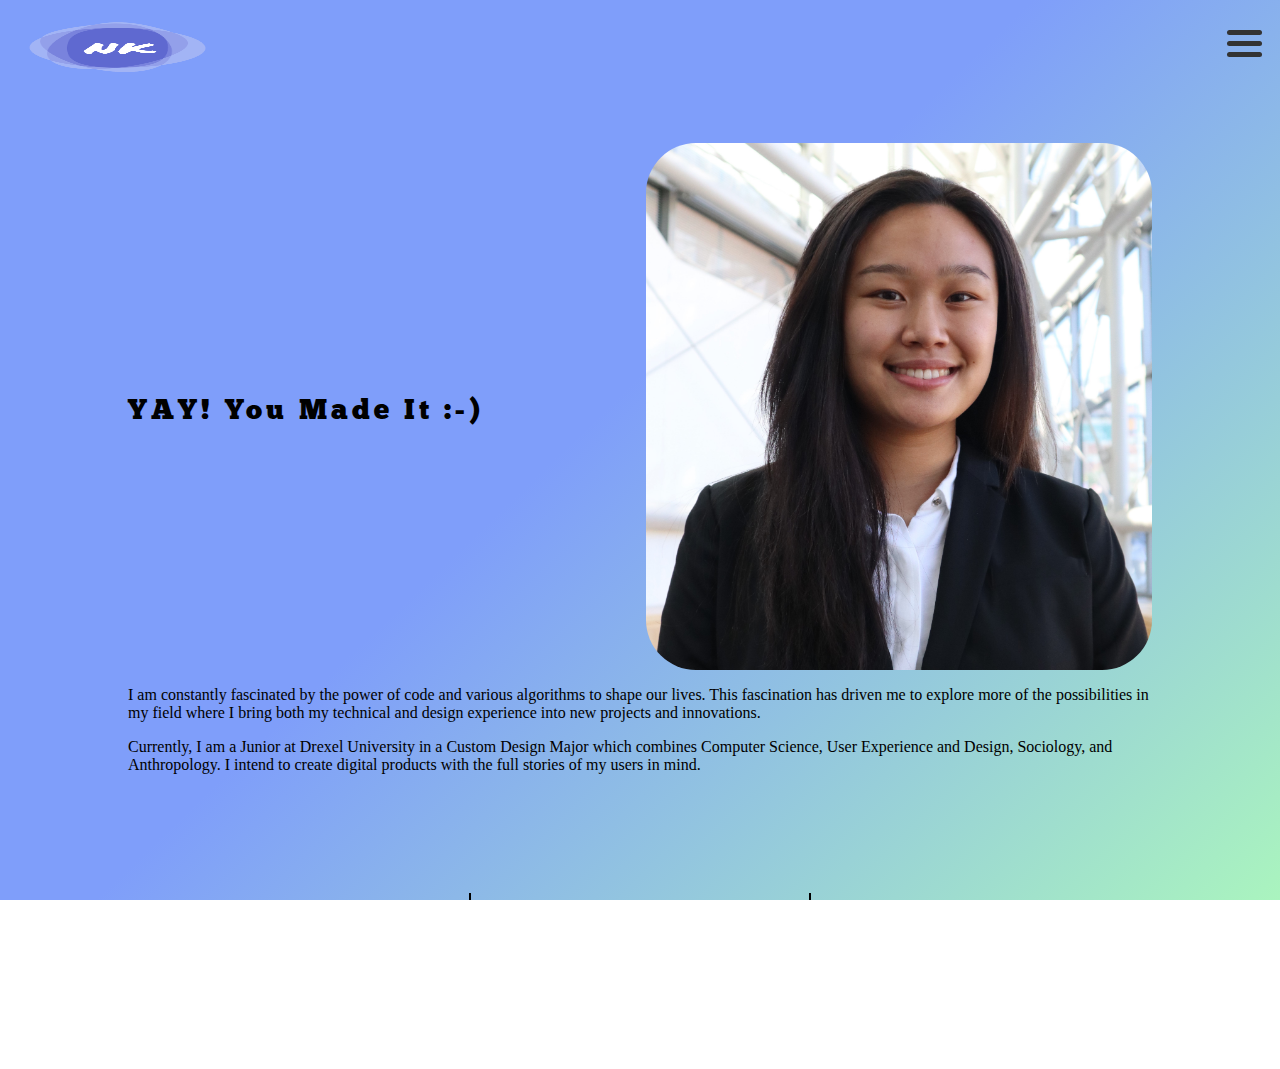
==== about.html @ 32ca04d5 "added grid" ====
<!DOCTYPE html>
<html lang="en">
<head>
    <meta charset="UTF-8">
    <meta http-equiv="X-UA-Compatible" content="IE=edge">
    <meta name="viewport" content="width=device-width, initial-scale=1.0">
    <link rel="stylesheet" href="css/styles.css">
    <link rel="stylesheet" href="css/navmenu.css">
    <script src="javascript/script.js"></script>
    <title>Natasha Karnoto</title>
</head>

<body>
    
    
    <div class="menu-container">
        <nav class="navbar" id="navID">
            
            <!--Button with two functions:
                1. to open navbar
                2. change in animation
            -->
            <button type="button" onclick="myFnc(this)" class="toggle-collapse" id="toggle-button">
                <div class="btn-container" onclick="hamburgerToggle(this)">
                    <div class="bar1"></div>
                    <div class="bar2"></div>
                    <div class="bar3"></div>
                  </div>
            </button>



            <ul class="side-nav">
                <li class="nav-myName">
                    NATASHA KARNOTO
                </li>
                <li class="nav-item">
                    <a href="index.html" class="nav-link">Home</a>
                </li>
                <li class="nav-item">
                    <a href="about.html" class="nav-link">About Me</a>
                </li>
                <li class="nav-item">
                    <a href="projects.html" class="nav-link">Projects</a>
                </li>

            </ul>


        </nav>

    </div>

    <div class="logo">
        <img src="images/logo.png" alt="nk logo">
    </div>
    
    <div class="bio-container">

        

        <div class="bio-opening">
            <h2 class="bio-greeting">YAY! You Made It :-)  </h2>
            <div class="description">

                <ul class="description-element">
                    <li>
                        <p>
                        I am constantly fascinated by the power of code and various algorithms to shape our lives. 
                        This fascination has driven me to explore more of the possibilities in my field where I bring
                        both my technical and design experience into new projects and innovations.
                        </p>
                    </li>
                    <li>
                        <p>
                            Currently, I am a Junior at Drexel University in a Custom Design Major which combines Computer Science,
                            User Experience and Design, Sociology, and Anthropology. I intend to create digital products with the full stories 
                            of my users in mind.
                        </p>
                    </li>
                </ul>
    
                
            </div>
            
            <div class="pic-and-background">
                <div></div>
                <div class="picture-of-me">
                    <img alt="Natasha Karnoto" src="images/professionalHeadshot.JPG" />
                </div>
            </div>
            
        </div>

        <div class="fun-facts">
            <div class="square-grid grid-top">
                <h4 class="square-title"> Current Book</h4> 
                <ul>
                    <li><p class="grid-desc">Why?</p></li>
                </ul>       
            </div>
            <div class="square-grid grid-top grid-middle">
                <h4 class="square-title"> Current Book</h4> 
                <ul>
                    <li><p class="grid-desc">Nasi Rendang</p></li>
                    <li><p class="grid-desc">Lontong Sayur</p></li>
                </ul>          
                
            </div>
            <div class="square-grid grid-top">
                <h4 class="square-title"> Current Book</h4>               
                <p class="grid-desc">A frog wearing a mushroom hat</p>
            </div>
            <div class="square-grid">
                <h4 class="square-title"> Current Book</h4>
                <p class="grid-desc">A frog wearing a mushroom hat</p>
            </div>
            <div class="square-grid grid-middle">
                <h4 class="square-title"> Current Book</h4>
                <p class="grid-desc">A frog wearing a mushroom hat</p>
            </div>
            <div class="square-grid">
                <h4 class="square-title"> Current Book</h4>
                <p class="grid-desc">A frog wearing a mushroom hat</p>
            </div>
        </div>
         

    </div>

    
</body>
</html>
---- css/styles.css ----
*{
  padding: 0;
  margin: 0;
  box-sizing: border-box;
}

@font-face {
  font-family: 'ChunkFive';
  src: url('/fonts/ChunkFive-Regular.otf');
}

html, body{
  /* max-width: 100%; */
  height: 100%;
  overflow-x: hidden;
  /* overflow-y: hidden; */
}

body{
  position: relative; /*prevent navbar from extending mobile screen*/
  background:linear-gradient(136.17deg, #7F9EFA 46.53%, rgba(76, 232, 119, 0.475) 100%);
  background-attachment: fixed; /*constant linear graphic while scrolling*/
}


header{
  width: 100%;
  font-family: 'ChunkFive';
  font-size: 0.5rem;
  height: 7vh;
}

.logo{
  height: 7%;
  width: 15%;
  margin-top: 1rem;
  margin-left: 1rem;
}
.logo img{
  height: 100%;
  width: 100%;
}

.clickable{
  display: flex;
}

/*Home Page Formatting*/
.middleSection{
  min-height: 70vh;
  display: flex;
  align-items: center;
  justify-content: center;
  margin-top: 2.5%;
}

.backRect{
  width: 45%;;
  height: 40vh;
  border-radius: 17px;
  background-color: #6388f7;
  margin-bottom: -5%;
}

.frontRect{
  width: 45%;;
  height: 40vh;
  border-radius: 17px;
  background-color: rgba(76, 232, 120, 0.521);
  display: flex;
  align-items: center;
  justify-content: center;
  padding: 1.75em;
  margin-left: -47%;
}

/*About Me Grid*/

.bio-container{
  margin-top: 5%;
  margin-left: auto;
  margin-right: auto;
  max-width: 80%;

}

.picture-of-me img{
  width: 100%;
  height: 100%;
  border-radius: 50px;
}

.bio-opening{ /*grid placement*/
  display: grid;
  grid-template-columns: 1fr 1fr;
  grid-template-rows: auto;
  grid-template-areas: 
    'header pic'
    'para para';
  row-gap: 1.5ch;
  align-items: center;
  grid-column-gap: 12px;
}

.picture-of-me{
  grid-area: pic;
}

.description{
  grid-area: para;
}

.description-element li{
  list-style-type: none;
  margin-bottom: 1rem;
}

.bio-greeting{
  grid-area: header;
  font-size: 1.75em;
  font-family: 'ChunkFive';
  font-weight: 100;
  letter-spacing: 0.25rem;
}

/*Fun facts grid*/

.fun-facts{
  margin-top: 10%;
  display: grid;
  grid-template-columns: repeat(3, 1fr);
  grid-template-rows: repeat(2, 1fr);
}

.square-grid{
  padding: 1rem;
}

.grid-top{
  border-bottom: 2px solid black;
}

.grid-middle{
  border-right: 2px solid black;
  border-left: 2px solid black;
}







/* 

EVERYTHING BELOW IS RESERVED FOR THE DESKTOP VERSION WHEN MEDIA QUERY IS APPLIED AFTER THIS QUARTER

nav{
  display: flex;
  align-items: center;
  justify-content: space-between;
  padding-top: 3%;
  padding-left: 5%;
  padding-right: 5%;

  or 
nav{
  position: fixed;
  top: 0;
  right: 0;
  width: 40%;
  height: 100vh;
  background: #8bcaa9;
}

nav ul{
  position: absolute;
  top: 50%;
  transform: translateY(-50%);
  width: 100%;
  text-align: center;
  list-style: none;
}

nav ul li{
  margin-top: 2rem;
}



.nav-link li a{
  color: rgb(0, 0, 0);
  text-decoration: none;
  letter-spacing: 0.12em;
} */


/*styling individual nav links*/
/* .nav-link li{
  list-style: none;
  display: inline-block;
  padding-inline: 1em;
}

.nav-link li a{
  color: rgb(0, 0, 0);
  text-decoration: none;
  letter-spacing: 0.12em;
}

.nav-link li a:hover{ 
  color: rgb(206, 51, 147);
  transition: .2s;
} */
---- css/navmenu.css ----
/*Stylesheet specifically for nav-menu to make organizaiton easier*/

.navbar{
    position: absolute;
    right: -60%;
    width: 60%;
    height: 100%;
    background-color: rgb(111, 111, 202);
    text-align: center;
    transition: 0.800s ease;
}

.navbar > .side-nav{
    list-style-type: none;
    padding: 0;
    margin-top: 0;
}

.nav-item{
    display: flex;
}

.nav-item > .nav-link{
    text-decoration: none;
    color: rgb(255, 255, 255);
    font-size: 1.5em;
    padding: 1em;
    padding-top: 5em;
    flex: 1;
}

.nav-item > .nav-link:hover{
    background-color: rgb(161, 234, 196);
    color: black;
}

.side-nav{
    margin-top: 50%;
}

/*For specific button*/
.toggle-collapse{
    float:left;
    margin-left: -4em;
    margin-top: 1.5em;
    content: "";
    outline: inherit;
    border: 0px;
    background: transparent;
    height: 50px;
}

/*animation and style for hamburger
    source: https://www.w3schools.com/howto/howto_css_menu_icon.asp
*/
.btn-container {
    display: inline-block;
    cursor: pointer;
  }
  
  .bar1, .bar2, .bar3 {
    width: 35px;
    height: 5px;
    background-color: #333;
    margin: 6px 0;
    transition: 0.4s;
    border-radius: 17px;
  }
  
/*change orientation of bars to cross*/
  .change .bar1 {
    transform: translate(0, 11px) rotate(-45deg);
  }
  
  .change .bar2 {opacity: 0;}
  
  .change .bar3 {
    transform: translate(0, -11px) rotate(45deg);
  }
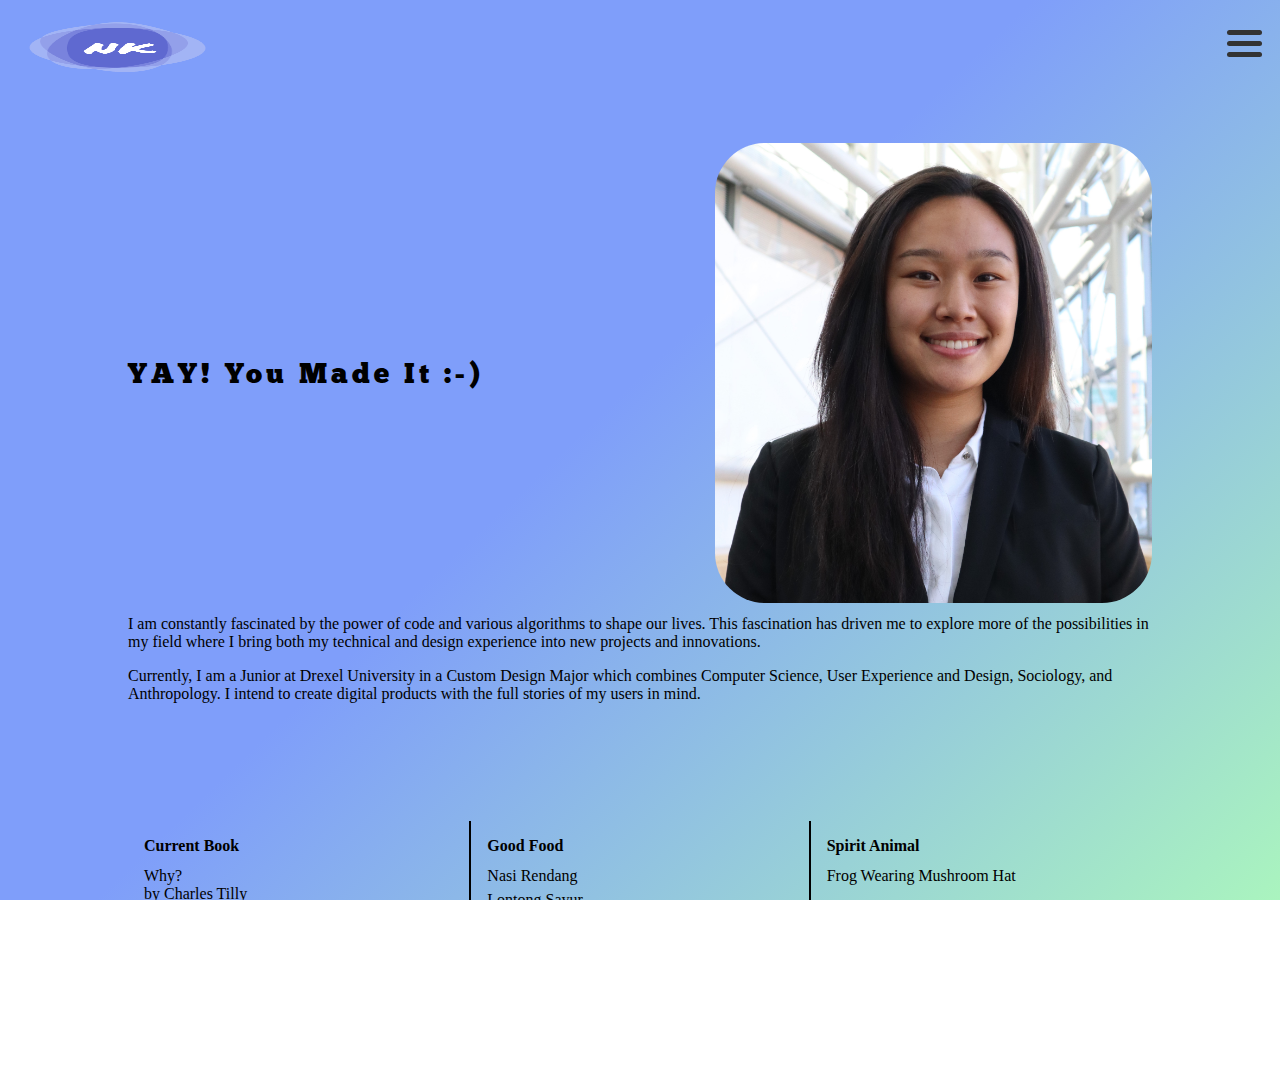
==== commit 45a1298f: "Polishing Grid Structure" ====
--- a/about.html
+++ b/about.html
@@ -84,7 +84,7 @@
             </div>
             
             <div class="pic-and-background">
-                <div></div>
+                <div class="behind-pic"></div>
                 <div class="picture-of-me">
                     <img alt="Natasha Karnoto" src="images/professionalHeadshot.JPG" />
                 </div>
@@ -96,11 +96,11 @@
             <div class="square-grid grid-top">
                 <h4 class="square-title"> Current Book</h4> 
                 <ul>
-                    <li><p class="grid-desc">Why?</p></li>
+                    <li><p class="grid-desc">Why? <br> by Charles Tilly</p></li>
                 </ul>       
             </div>
             <div class="square-grid grid-top grid-middle">
-                <h4 class="square-title"> Current Book</h4> 
+                <h4 class="square-title"> Good Food</h4> 
                 <ul>
                     <li><p class="grid-desc">Nasi Rendang</p></li>
                     <li><p class="grid-desc">Lontong Sayur</p></li>
@@ -108,20 +108,31 @@
                 
             </div>
             <div class="square-grid grid-top">
-                <h4 class="square-title"> Current Book</h4>               
-                <p class="grid-desc">A frog wearing a mushroom hat</p>
+                <h4 class="square-title"> Spirit Animal</h4>   
+                <ul>
+                    <li><p class="grid-desc">Frog Wearing Mushroom Hat</p></li>
+                </ul>            
             </div>
             <div class="square-grid">
-                <h4 class="square-title"> Current Book</h4>
-                <p class="grid-desc">A frog wearing a mushroom hat</p>
+                <h4 class="square-title"> Superior Colors</h4>
+                <ul>
+                    <li><p class="grid-desc">#7F9EFA</p></li>
+                    <li><p class="grid-desc">#D1FFC6</p></li>
+                </ul> 
             </div>
             <div class="square-grid grid-middle">
-                <h4 class="square-title"> Current Book</h4>
-                <p class="grid-desc">A frog wearing a mushroom hat</p>
+                <h4 class="square-title"> Hobbies</h4>
+                <ul>
+                    <li><p class="grid-desc">Painting</p></li>
+                    <li><p class="grid-desc">Hiking</p></li>
+                    <li><p class="grid-desc">Crocheting</p></li>
+                </ul> 
             </div>
             <div class="square-grid">
-                <h4 class="square-title"> Current Book</h4>
-                <p class="grid-desc">A frog wearing a mushroom hat</p>
+                <h4 class="square-title"> Anthem</h4>
+                <ul>
+                    <li><p class="grid-desc">"Year 3000" <br>by Jonas Brothers</p></li>
+                </ul> 
             </div>
         </div>
          
--- a/css/styles.css
+++ b/css/styles.css
@@ -102,8 +102,17 @@
   grid-column-gap: 12px;
 }
 
-.picture-of-me{
+
+
+.pic-and-background{
   grid-area: pic;
+  display: flex;
+}
+
+.behind-pic{
+  width: 100%;
+  height: 100%;
+  background-color: blue;
 }
 
 .description{
@@ -136,6 +145,15 @@
   padding: 1rem;
 }
 
+.square-grid ul{
+  list-style-type: none;
+  padding-top: .75rem;
+}
+
+.square-grid li{
+  padding-bottom: .40rem;
+}
+
 .grid-top{
   border-bottom: 2px solid black;
 }
@@ -144,6 +162,8 @@
   border-right: 2px solid black;
   border-left: 2px solid black;
 }
+
+
 
 
 
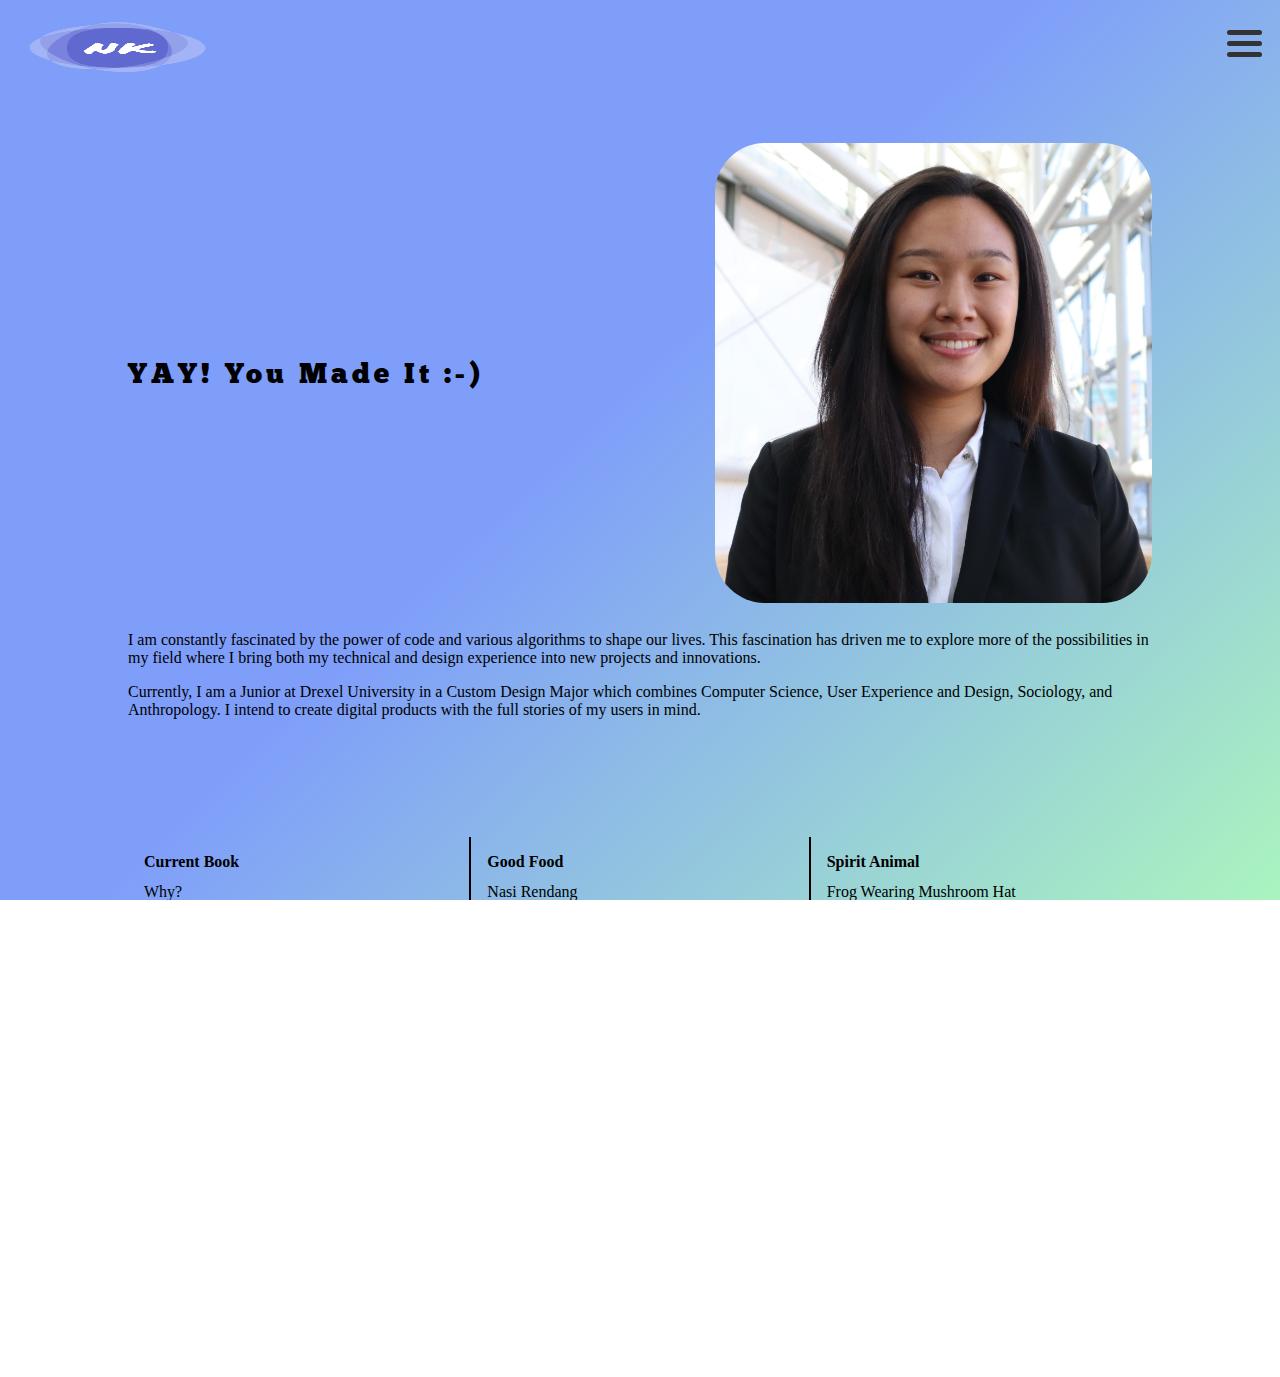
==== commit 070474a7: "more formatting of about page" ====
--- a/about.html
+++ b/about.html
@@ -135,10 +135,13 @@
                 </ul> 
             </div>
         </div>
-         
-
     </div>
-
     
 </body>
+<footer>
+    <div class="footer-box">
+        <h3 class="footer-name">Let's Stay in Touch!</h3>
+    </div>
+    
+</footer>
 </html> --- a/css/styles.css
+++ b/css/styles.css
@@ -28,6 +28,25 @@
   font-family: 'ChunkFive';
   font-size: 0.5rem;
   height: 7vh;
+}
+
+.footer-box{
+  background-color: #7F9EFA;
+  width:80%;
+  margin-left: auto;
+  margin-right: auto;
+  height: 40%;
+  border-radius: 17px;
+
+}
+
+footer{
+  padding-top: 5em;
+  height: 30%;
+}
+
+footer h3{
+  text-align: center;
 }
 
 .logo{
@@ -116,6 +135,7 @@
 }
 
 .description{
+  margin-top: 1rem;
   grid-area: para;
 }
 
--- a/css/navmenu.css
+++ b/css/navmenu.css
@@ -16,11 +16,9 @@
     margin-top: 0;
 }
 
-.nav-item{
-    display: flex;
-}
 
 .nav-item > .nav-link{
+    display: block;
     text-decoration: none;
     color: rgb(255, 255, 255);
     font-size: 1.5em;
@@ -36,7 +34,14 @@
 
 .side-nav{
     margin-top: 50%;
+    
 }
+
+.nav-myName{
+  font-size: 2rem;
+  margin-top: 20%;
+}
+
 
 /*For specific button*/
 .toggle-collapse{
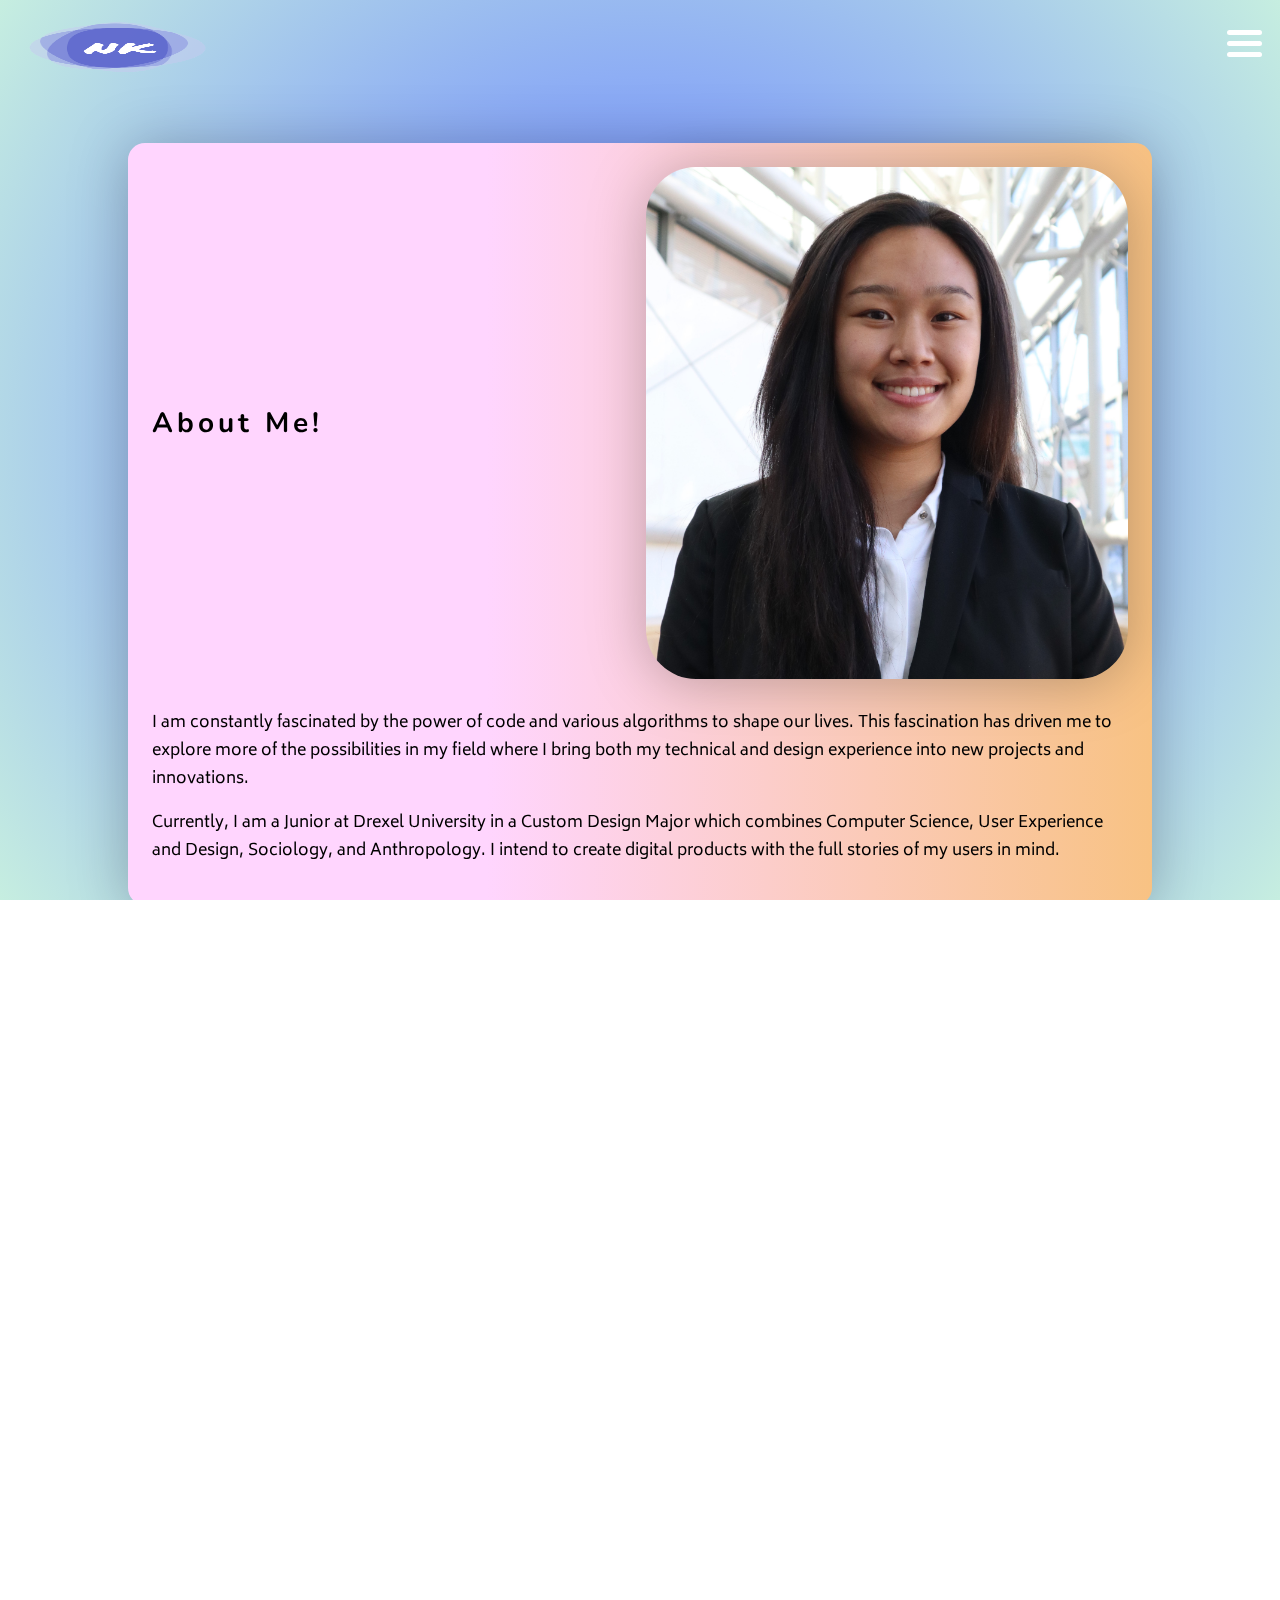
==== commit 31d4a52a: "added typography and formatted aboutme" ====
--- a/about.html
+++ b/about.html
@@ -35,7 +35,7 @@
                     NATASHA KARNOTO
                 </li>
                 <li class="nav-item">
-                    <a href="index.html" class="nav-link">Home</a>
+                    <a href="index.html" class="nav-link">Home</a>   
                 </li>
                 <li class="nav-item">
                     <a href="about.html" class="nav-link">About Me</a>
@@ -60,7 +60,7 @@
         
 
         <div class="bio-opening">
-            <h2 class="bio-greeting">YAY! You Made It :-)  </h2>
+            <h2 class="bio-greeting">About Me! </h2>
             <div class="description">
 
                 <ul class="description-element">
@@ -108,18 +108,18 @@
                 
             </div>
             <div class="square-grid grid-top">
-                <h4 class="square-title"> Spirit Animal</h4>   
+                <h3 class="square-title"> Spirit Animal</h3>   
                 <ul>
                     <li><p class="grid-desc">Frog Wearing Mushroom Hat</p></li>
                 </ul>            
             </div>
-            <div class="square-grid">
+            <!-- <div class="square-grid">
                 <h4 class="square-title"> Superior Colors</h4>
                 <ul>
                     <li><p class="grid-desc">#7F9EFA</p></li>
                     <li><p class="grid-desc">#D1FFC6</p></li>
                 </ul> 
-            </div>
+            </div> -->
             <div class="square-grid grid-middle">
                 <h4 class="square-title"> Hobbies</h4>
                 <ul>
@@ -128,12 +128,12 @@
                     <li><p class="grid-desc">Crocheting</p></li>
                 </ul> 
             </div>
-            <div class="square-grid">
+            <!-- <div class="square-grid">
                 <h4 class="square-title"> Anthem</h4>
                 <ul>
                     <li><p class="grid-desc">"Year 3000" <br>by Jonas Brothers</p></li>
                 </ul> 
-            </div>
+            </div> -->
         </div>
     </div>
     
--- a/css/styles.css
+++ b/css/styles.css
@@ -7,6 +7,21 @@
 @font-face {
   font-family: 'ChunkFive';
   src: url('/fonts/ChunkFive-Regular.otf');
+}
+
+@font-face {
+  font-family: 'Glegoo';
+  src: url('fonts/Glegoo-Regular.ttf') format('truetype');
+}
+
+@font-face {
+  font-family: 'NunitoMed';
+  src: url('/fonts/Nunito-VariableFont_wght.ttf') format('truetype');
+}
+
+@font-face {
+  font-family: 'Biryani-Regular';
+  src: url('/fonts/Biryani-Regular.otf');
 }
 
 html, body{
@@ -18,16 +33,25 @@
 
 body{
   position: relative; /*prevent navbar from extending mobile screen*/
-  background:linear-gradient(136.17deg, #7F9EFA 46.53%, rgba(76, 232, 119, 0.475) 100%);
+  /* background: linear-gradient(179.54deg, #4f5461 23.64%, #c2d2cd 72.08%); */
+  background: radial-gradient(circle, rgba(128,158,249,1) 35%, rgba(198,238,224,1) 100%);
   background-attachment: fixed; /*constant linear graphic while scrolling*/
-}
-
+  font-family: 'Biryani-Regular';
+}
+
+.body-index{
+  background: rgb(15, 15, 17);
+}
 
 header{
   width: 100%;
   font-family: 'ChunkFive';
   font-size: 0.5rem;
   height: 7vh;
+}
+
+p{
+  font-family: 'Biryani-Regular';
 }
 
 .footer-box{
@@ -68,9 +92,20 @@
 .middleSection{
   min-height: 70vh;
   display: flex;
-  align-items: center;
+  /* align-items: center; */
   justify-content: center;
   margin-top: 2.5%;
+}
+
+.circle{
+  display: flex;
+  background: radial-gradient(circle, rgba(128,158,249,1) 35%, rgba(198,238,224,1) 100%);
+  width: 60%;
+  height: 30vh;
+  margin-top: 25%;
+  border-radius: 120px;
+  align-items: center;
+  justify-content: center;
 }
 
 .backRect{
@@ -100,13 +135,13 @@
   margin-left: auto;
   margin-right: auto;
   max-width: 80%;
-
 }
 
 .picture-of-me img{
   width: 100%;
   height: 100%;
   border-radius: 50px;
+  filter: drop-shadow(0px 4px 28px rgba(0, 0, 0, 0.25));
 }
 
 .bio-opening{ /*grid placement*/
@@ -119,8 +154,12 @@
   row-gap: 1.5ch;
   align-items: center;
   grid-column-gap: 12px;
-}
-
+  background: linear-gradient(90deg, rgba(255,213,254,1) 35%, rgba(248,194,131,1) 100%);
+  border-radius: 17px;
+  padding: 1.5em;
+  border: white;
+  filter: drop-shadow(0px 4px 28px rgba(0, 0, 0, 0.25));
+}
 
 
 .pic-and-background{
@@ -128,11 +167,6 @@
   display: flex;
 }
 
-.behind-pic{
-  width: 100%;
-  height: 100%;
-  background-color: blue;
-}
 
 .description{
   margin-top: 1rem;
@@ -142,13 +176,14 @@
 .description-element li{
   list-style-type: none;
   margin-bottom: 1rem;
+  font-size: 1rem;
 }
 
 .bio-greeting{
   grid-area: header;
   font-size: 1.75em;
-  font-family: 'ChunkFive';
-  font-weight: 100;
+  font-family: 'NunitoMed';
+  font-weight: bold;
   letter-spacing: 0.25rem;
 }
 
@@ -157,12 +192,20 @@
 .fun-facts{
   margin-top: 10%;
   display: grid;
-  grid-template-columns: repeat(3, 1fr);
+  grid-template-columns: repeat(2, 1fr);
   grid-template-rows: repeat(2, 1fr);
+  background: linear-gradient(90deg, rgba(252,169,249,1) 35%, rgba(252,175,88,1) 100%);
+  border-radius: 50px;
+  padding: 1.5em; 
 }
 
 .square-grid{
   padding: 1rem;
+}
+
+.square-grid h3{
+  font-family: 'NunitoMed';
+  font-weight: bolder;
 }
 
 .square-grid ul{
@@ -179,7 +222,7 @@
 }
 
 .grid-middle{
-  border-right: 2px solid black;
+  /* border-right: 2px solid black; */
   border-left: 2px solid black;
 }
 
--- a/css/navmenu.css
+++ b/css/navmenu.css
@@ -5,9 +5,10 @@
     right: -60%;
     width: 60%;
     height: 100%;
-    background-color: rgb(111, 111, 202);
     text-align: center;
     transition: 0.800s ease;
+    background: rgb(238,174,202);
+    background: radial-gradient(circle, rgba(238,174,202,1) 0%, rgba(148,187,233,1) 100%);
 }
 
 .navbar > .side-nav{
@@ -16,6 +17,9 @@
     margin-top: 0;
 }
 
+.nav-item{
+  font-family: 'NunitoMed';
+}
 
 .nav-item > .nav-link{
     display: block;
@@ -25,21 +29,26 @@
     padding: 1em;
     padding-top: 5em;
     flex: 1;
+   
 }
 
+
+
 .nav-item > .nav-link:hover{
-    background-color: rgb(161, 234, 196);
     color: black;
 }
 
 .side-nav{
     margin-top: 50%;
     
+    
 }
 
 .nav-myName{
   font-size: 2rem;
   margin-top: 20%;
+  font-family: 'Glegoo';
+  font-weight: bold;
 }
 
 
@@ -66,7 +75,7 @@
   .bar1, .bar2, .bar3 {
     width: 35px;
     height: 5px;
-    background-color: #333;
+    background-color: rgb(255, 255, 255);
     margin: 6px 0;
     transition: 0.4s;
     border-radius: 17px;
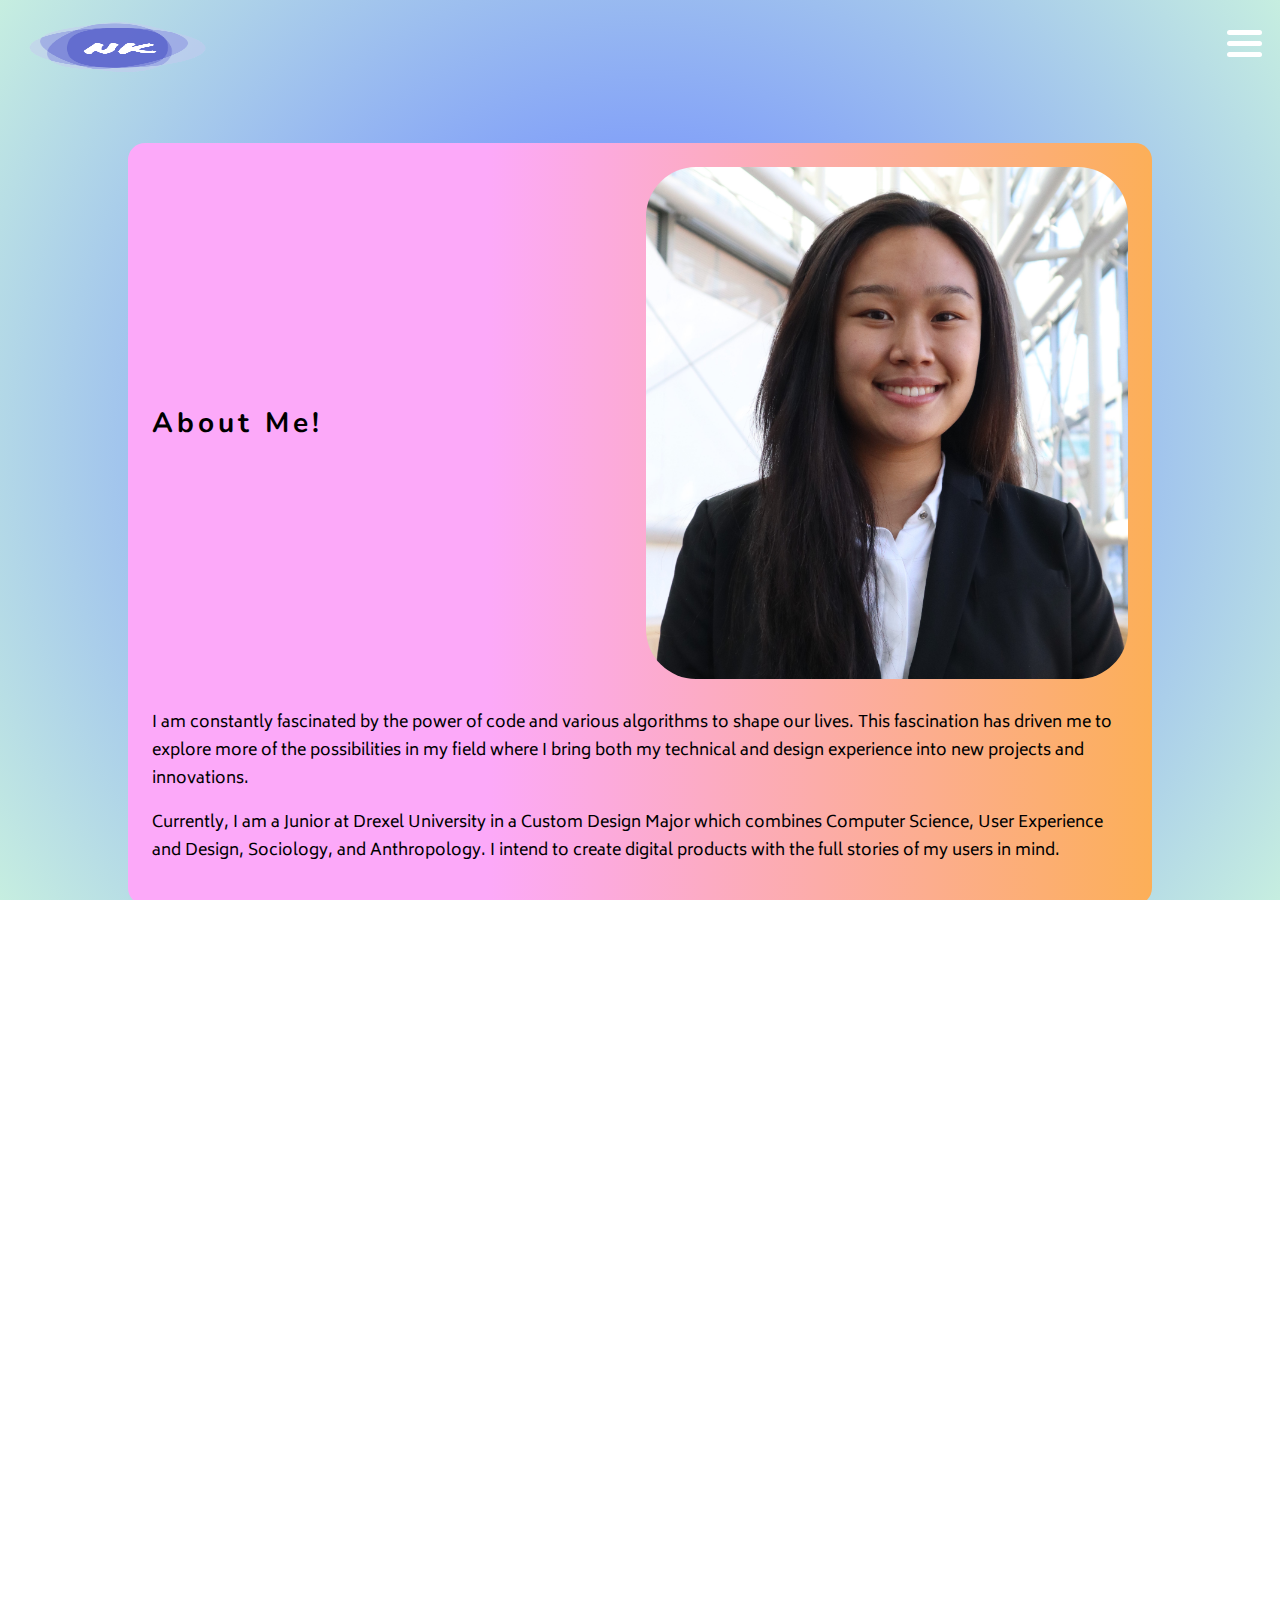
==== commit 86fb1805: "applied navigation menu to pages" ====
--- a/about.html
+++ b/about.html
@@ -107,7 +107,7 @@
                 </ul>          
                 
             </div>
-            <div class="square-grid grid-top">
+            <div class="square-grid">
                 <h3 class="square-title"> Spirit Animal</h3>   
                 <ul>
                     <li><p class="grid-desc">Frog Wearing Mushroom Hat</p></li>
--- a/css/styles.css
+++ b/css/styles.css
@@ -39,9 +39,6 @@
   font-family: 'Biryani-Regular';
 }
 
-.body-index{
-  background: rgb(15, 15, 17);
-}
 
 header{
   width: 100%;
@@ -141,7 +138,7 @@
   width: 100%;
   height: 100%;
   border-radius: 50px;
-  filter: drop-shadow(0px 4px 28px rgba(0, 0, 0, 0.25));
+  /* filter: drop-shadow(0px 4px 28px rgba(0, 0, 0, 0.25)); */
 }
 
 .bio-opening{ /*grid placement*/
@@ -154,11 +151,11 @@
   row-gap: 1.5ch;
   align-items: center;
   grid-column-gap: 12px;
-  background: linear-gradient(90deg, rgba(255,213,254,1) 35%, rgba(248,194,131,1) 100%);
+  background: linear-gradient(90deg, rgba(252,169,249,1) 35%, rgba(252,175,88,1) 100%);
   border-radius: 17px;
   padding: 1.5em;
   border: white;
-  filter: drop-shadow(0px 4px 28px rgba(0, 0, 0, 0.25));
+  /* filter: drop-shadow(0px 4px 28px rgba(0, 0, 0, 0.25)); */
 }
 
 
--- a/css/navmenu.css
+++ b/css/navmenu.css
@@ -19,29 +19,28 @@
 
 .nav-item{
   font-family: 'NunitoMed';
+  font-weight: bold;
 }
 
 .nav-item > .nav-link{
     display: block;
     text-decoration: none;
-    color: rgb(255, 255, 255);
+    color: rgb(0, 0, 0);
     font-size: 1.5em;
-    padding: 1em;
-    padding-top: 5em;
+    padding: .1em;
+    padding-top: 2em;
+    
     flex: 1;
-   
 }
 
 
 
 .nav-item > .nav-link:hover{
-    color: black;
+    color: rgb(68, 118, 209);
 }
 
 .side-nav{
-    margin-top: 50%;
-    
-    
+    margin-top: 50%;  
 }
 
 .nav-myName{
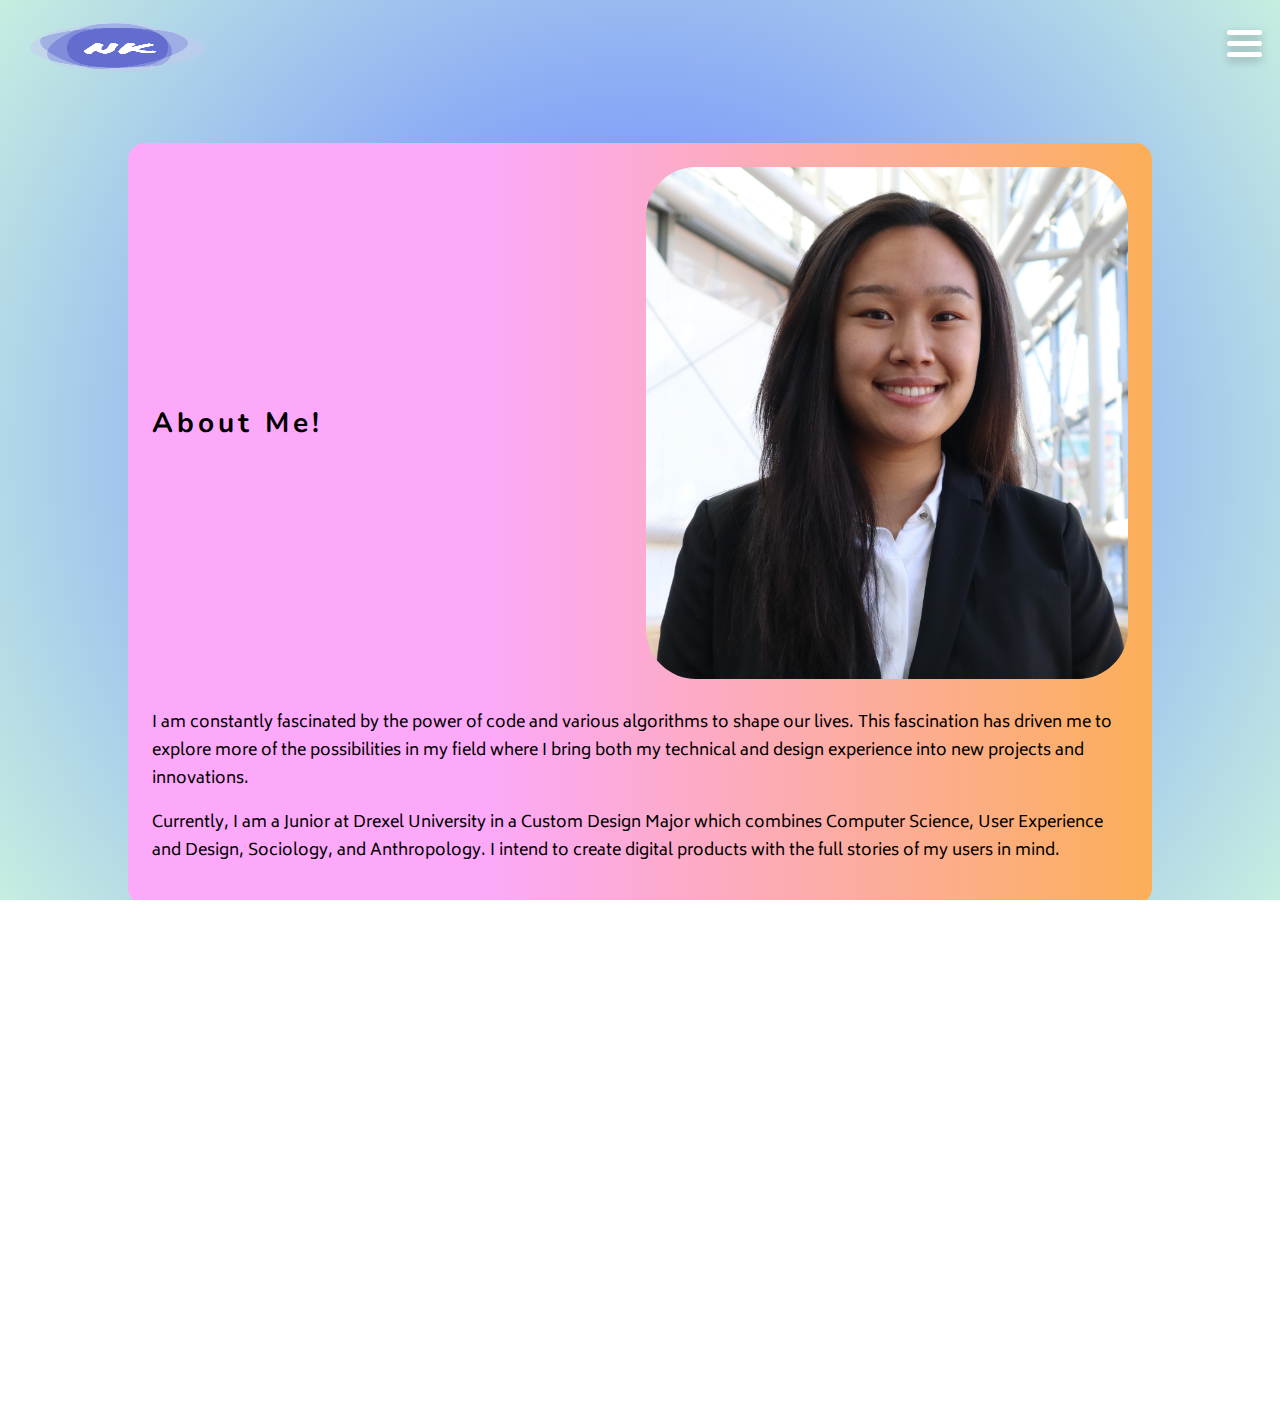
==== commit 70360f64: "Formatted Homepage" ====
--- a/about.html
+++ b/about.html
@@ -138,10 +138,5 @@
     </div>
     
 </body>
-<footer>
-    <div class="footer-box">
-        <h3 class="footer-name">Let's Stay in Touch!</h3>
-    </div>
-    
-</footer>
+
 </html> --- a/css/styles.css
+++ b/css/styles.css
@@ -11,7 +11,7 @@
 
 @font-face {
   font-family: 'Glegoo';
-  src: url('fonts/Glegoo-Regular.ttf') format('truetype');
+  src: url('/fonts/Glegoo-Regular.ttf') format('truetype');
 }
 
 @font-face {
@@ -89,21 +89,49 @@
 .middleSection{
   min-height: 70vh;
   display: flex;
-  /* align-items: center; */
+  align-items: center;
   justify-content: center;
   margin-top: 2.5%;
+  position: relative;
 }
 
 .circle{
-  display: flex;
   background: radial-gradient(circle, rgba(128,158,249,1) 35%, rgba(198,238,224,1) 100%);
-  width: 60%;
+  width: 30vh;
   height: 30vh;
-  margin-top: 25%;
-  border-radius: 120px;
+  display: flex;
+  /* margin-top: 25%; */
+  border-radius: 50%;
   align-items: center;
   justify-content: center;
-}
+  position: inherit;
+}
+
+
+.text{
+  position: absolute;
+  margin-top: -95%;
+  width: 100%;
+  height: 100%;
+  transform: rotate(-70deg);
+ 
+}
+
+.text span{
+  position: absolute;
+  left: 5%;
+  right: auto;
+  font-size: 1.5em;
+  transform-origin: 0 180px;
+
+}
+
+.opening{
+  padding: 1.5em;
+  text-align: center;
+  font-size: 1.1rem;
+}
+
 
 .backRect{
   width: 45%;;
--- a/css/navmenu.css
+++ b/css/navmenu.css
@@ -78,6 +78,7 @@
     margin: 6px 0;
     transition: 0.4s;
     border-radius: 17px;
+    filter: drop-shadow(0px 4px 4px rgba(0, 0, 0, 0.25));
   }
   
 /*change orientation of bars to cross*/
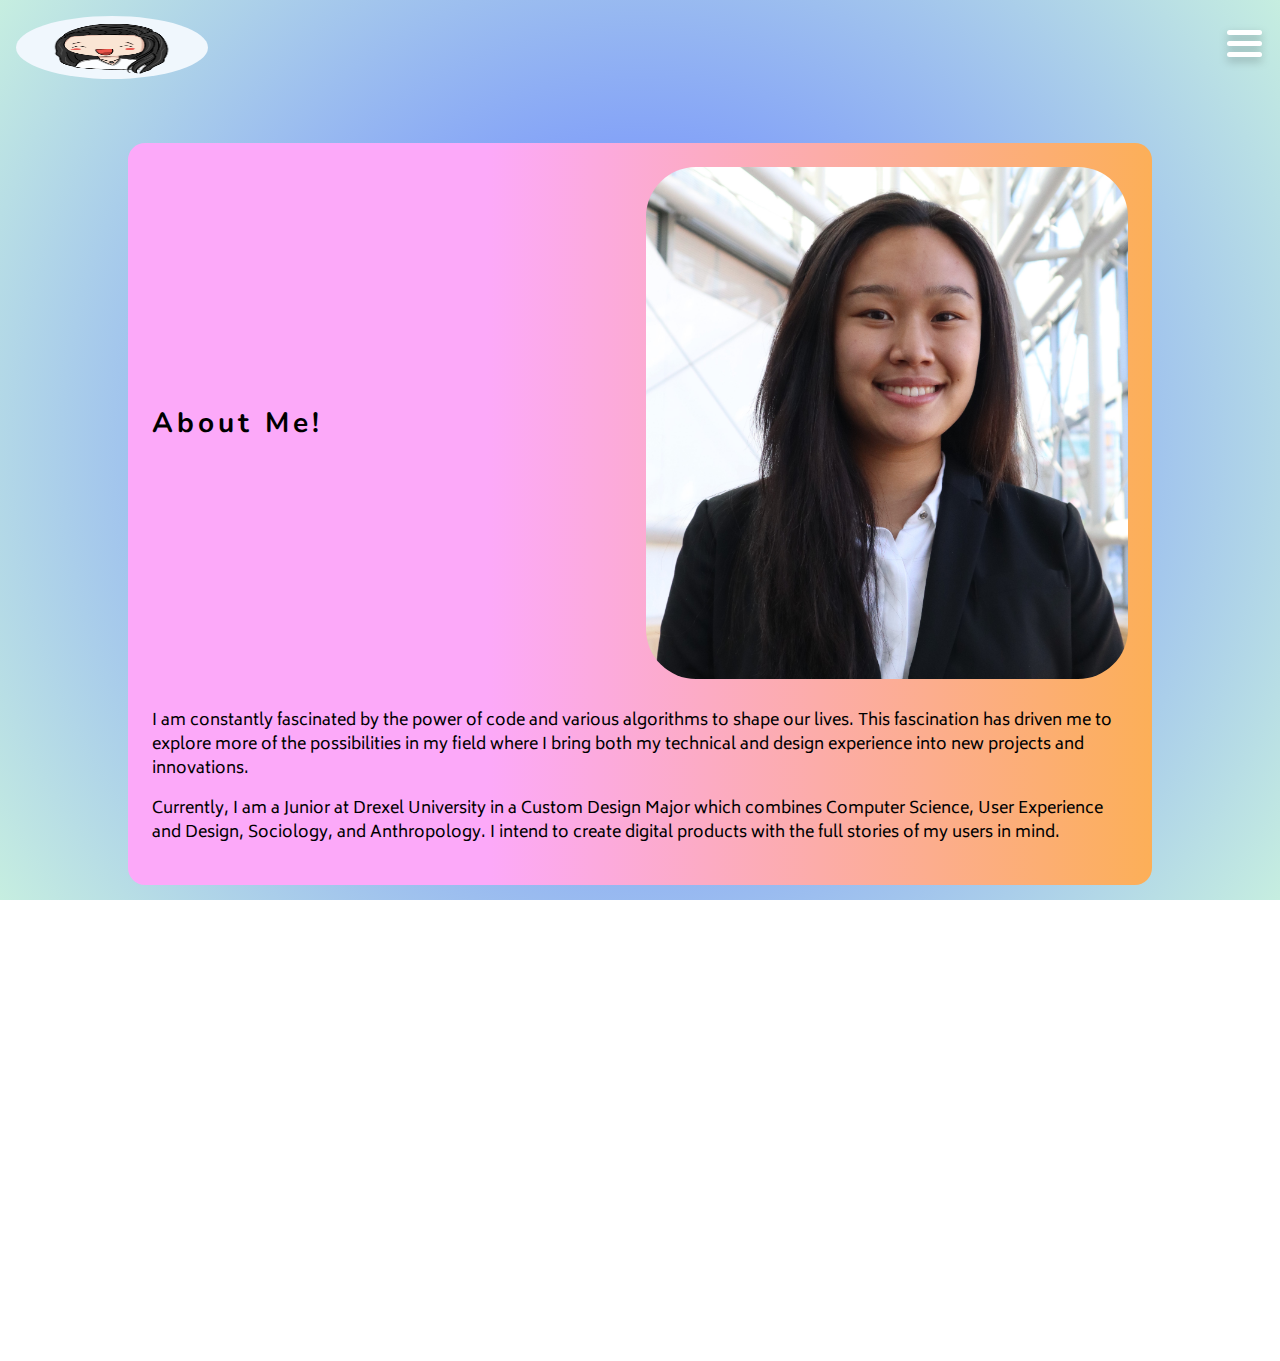
==== commit 8dbe2c25: "updated logo" ====
--- a/about.html
+++ b/about.html
@@ -52,7 +52,9 @@
     </div>
 
     <div class="logo">
-        <img src="images/logo.png" alt="nk logo">
+        <a href="index.html">
+            <img src="images/cartoonMe.jpg" alt="nk logo">
+        </a>
     </div>
     
     <div class="bio-container">
--- a/css/styles.css
+++ b/css/styles.css
@@ -49,6 +49,7 @@
 
 p{
   font-family: 'Biryani-Regular';
+  line-height: 1.5rem;
 }
 
 .footer-box{
@@ -79,6 +80,7 @@
 .logo img{
   height: 100%;
   width: 100%;
+  border-radius: 50%;
 }
 
 .clickable{
@@ -97,19 +99,23 @@
 
 .circle{
   background: radial-gradient(circle, rgba(128,158,249,1) 35%, rgba(198,238,224,1) 100%);
-  width: 30vh;
-  height: 30vh;
+  width: 70vw;
+  height: 70vw;
   display: flex;
   /* margin-top: 25%; */
   border-radius: 50%;
   align-items: center;
   justify-content: center;
   position: inherit;
+  margin-left: auto;
+  margin-right: auto;
 }
 
 
 .text{
   position: absolute;
+  margin-left: auto;
+  margin-right: auto;
   margin-top: -95%;
   width: 100%;
   height: 100%;
@@ -122,7 +128,7 @@
   left: 5%;
   right: auto;
   font-size: 1.5em;
-  transform-origin: 0 180px;
+  transform-origin: 0 45vw;
 
 }
 
@@ -251,11 +257,105 @@
   border-left: 2px solid black;
 }
 
-
-
-
-
-
+/*Projects Formatting*/
+
+.project-main{
+  height: 100vh;
+  margin-top: 10%;
+}
+
+.project-main h4{
+  text-align: center;
+  font-size: 1.5rem;
+  color: white;
+}
+
+.project-container{
+  display: flex;
+  justify-content: center;
+  padding-top: 3em;
+  column-gap: 30px;
+  height: inherit;
+}
+
+
+.all-projects{
+  list-style-type: none;
+  display: flex;
+  flex-direction: column;
+  row-gap: 10%;
+}
+
+.all-projects li{
+  line-height: 1.5em;
+}
+
+.project{
+  height: 25vh;
+  width: 35vh;
+  border-radius: 5%;
+  overflow: hidden; /*clip content*/
+}
+
+.project-link{
+  position: absolute;
+  opacity: 0%;
+  width: inherit;
+  height: inherit;
+}
+
+.project-background{
+  height: 17vh;
+}
+
+.drexel-grab{
+  background: #086c5c;
+}
+
+
+.project-logo img{
+  height: 12vh;
+  margin-left: 35%;
+  margin-top: 7%;
+}
+
+.drexel-info{
+  background: #b8d4ac;
+}
+
+.brandywine-logo img{
+  height: 12vh;
+  margin-left: 5%;
+  margin-top: 5%;
+}
+
+.project-info{
+  /* background: #ebf763; */
+  width: 35vh;
+  height: 10vh;
+  /* margin-top: 0.5%; */
+}
+
+.project-info h5{
+  text-align: center;
+  font-size: 1.1rem;
+  padding: 1.2em;
+}
+
+.brandywine{
+  background: #e4dcd4;
+}
+
+.brandywine-info{
+  background: #6c5b4b;
+  color: white;
+  text-align: center;
+  height: 10vh;
+}
+
+.brandywine-info h5{
+  padding: 0.5em;
+}
 
 
 
--- a/css/navmenu.css
+++ b/css/navmenu.css
@@ -2,6 +2,7 @@
 
 .navbar{
     position: absolute;
+    z-index: 9;
     right: -60%;
     width: 60%;
     height: 100%;
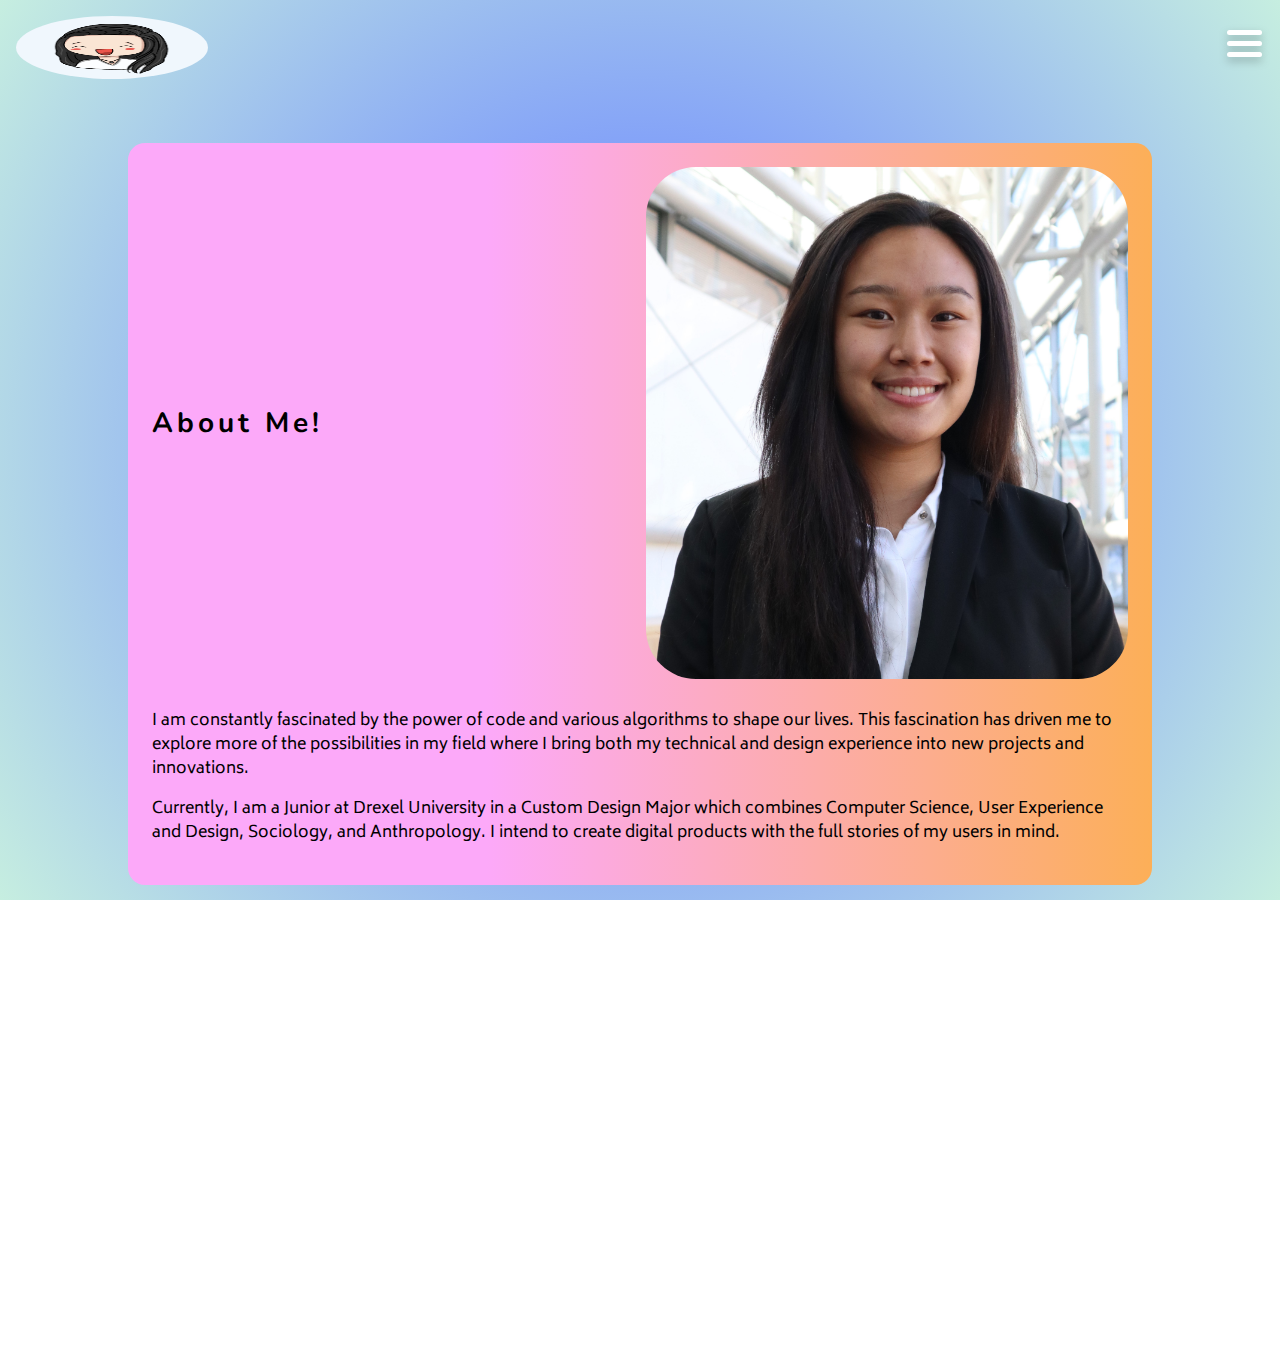
==== commit da0e17e5: "Adding Comments" ====
--- a/about.html
+++ b/about.html
@@ -59,7 +59,7 @@
     
     <div class="bio-container">
 
-        
+        <!--Divided container up into two seperate grid-->
 
         <div class="bio-opening">
             <h2 class="bio-greeting">About Me! </h2>
@@ -80,11 +80,10 @@
                             of my users in mind.
                         </p>
                     </li>
-                </ul>
-    
-                
+                </ul>  
             </div>
             
+            <!--bottom-->
             <div class="pic-and-background">
                 <div class="behind-pic"></div>
                 <div class="picture-of-me">
@@ -94,6 +93,7 @@
             
         </div>
 
+    <!--Each grid has their own list-->
         <div class="fun-facts">
             <div class="square-grid grid-top">
                 <h4 class="square-title"> Current Book</h4> 
@@ -110,18 +110,12 @@
                 
             </div>
             <div class="square-grid">
-                <h3 class="square-title"> Spirit Animal</h3>   
+                <h4 class="square-title-anim"> Spirit Animal</h4>   
                 <ul>
                     <li><p class="grid-desc">Frog Wearing Mushroom Hat</p></li>
                 </ul>            
             </div>
-            <!-- <div class="square-grid">
-                <h4 class="square-title"> Superior Colors</h4>
-                <ul>
-                    <li><p class="grid-desc">#7F9EFA</p></li>
-                    <li><p class="grid-desc">#D1FFC6</p></li>
-                </ul> 
-            </div> -->
+            
             <div class="square-grid grid-middle">
                 <h4 class="square-title"> Hobbies</h4>
                 <ul>
@@ -130,12 +124,6 @@
                     <li><p class="grid-desc">Crocheting</p></li>
                 </ul> 
             </div>
-            <!-- <div class="square-grid">
-                <h4 class="square-title"> Anthem</h4>
-                <ul>
-                    <li><p class="grid-desc">"Year 3000" <br>by Jonas Brothers</p></li>
-                </ul> 
-            </div> -->
         </div>
     </div>
     
--- a/css/styles.css
+++ b/css/styles.css
@@ -4,22 +4,18 @@
   box-sizing: border-box;
 }
 
-@font-face {
-  font-family: 'ChunkFive';
-  src: url('/fonts/ChunkFive-Regular.otf');
-}
 
 @font-face {
   font-family: 'Glegoo';
   src: url('/fonts/Glegoo-Regular.ttf') format('truetype');
 }
 
-@font-face {
+@font-face {/*Heading Text*/
   font-family: 'NunitoMed';
   src: url('/fonts/Nunito-VariableFont_wght.ttf') format('truetype');
 }
 
-@font-face {
+@font-face {/*Body text*/
   font-family: 'Biryani-Regular';
   src: url('/fonts/Biryani-Regular.otf');
 }
@@ -33,44 +29,20 @@
 
 body{
   position: relative; /*prevent navbar from extending mobile screen*/
-  /* background: linear-gradient(179.54deg, #4f5461 23.64%, #c2d2cd 72.08%); */
   background: radial-gradient(circle, rgba(128,158,249,1) 35%, rgba(198,238,224,1) 100%);
   background-attachment: fixed; /*constant linear graphic while scrolling*/
-  font-family: 'Biryani-Regular';
-}
-
-
-header{
-  width: 100%;
-  font-family: 'ChunkFive';
-  font-size: 0.5rem;
-  height: 7vh;
-}
+  font-family: 'Biryani-Regular', Courier, monospace;
+}
+
+
 
 p{
-  font-family: 'Biryani-Regular';
+  font-family: 'Biryani-Regular', Courier, monospace;
   line-height: 1.5rem;
 }
 
-.footer-box{
-  background-color: #7F9EFA;
-  width:80%;
-  margin-left: auto;
-  margin-right: auto;
-  height: 40%;
-  border-radius: 17px;
-
-}
-
-footer{
-  padding-top: 5em;
-  height: 30%;
-}
-
-footer h3{
-  text-align: center;
-}
-
+
+/*logo picture in upper left corner*/
 .logo{
   height: 7%;
   width: 15%;
@@ -111,7 +83,7 @@
   margin-right: auto;
 }
 
-
+/*text inside circle*/
 .text{
   position: absolute;
   margin-left: auto;
@@ -139,27 +111,9 @@
 }
 
 
-.backRect{
-  width: 45%;;
-  height: 40vh;
-  border-radius: 17px;
-  background-color: #6388f7;
-  margin-bottom: -5%;
-}
-
-.frontRect{
-  width: 45%;;
-  height: 40vh;
-  border-radius: 17px;
-  background-color: rgba(76, 232, 120, 0.521);
-  display: flex;
-  align-items: center;
-  justify-content: center;
-  padding: 1.75em;
-  margin-left: -47%;
-}
-
-/*About Me Grid*/
+/*
+            About Me Grid
+*/
 
 .bio-container{
   margin-top: 5%;
@@ -213,7 +167,7 @@
 .bio-greeting{
   grid-area: header;
   font-size: 1.75em;
-  font-family: 'NunitoMed';
+  font-family: 'NunitoMed', Courier, monospace;
   font-weight: bold;
   letter-spacing: 0.25rem;
 }
@@ -234,10 +188,19 @@
   padding: 1rem;
 }
 
-.square-grid h3{
-  font-family: 'NunitoMed';
-  font-weight: bolder;
-}
+/*grid headings*/
+.square-grid h4{
+  font-family: 'NunitoMed', Courier, monospace;
+  font-weight: 800;
+  font-size: 1rem;
+}
+
+.grid-desc{
+  font-family: 'NunitoMed', Courier, monospace;
+  font-weight: 800;
+  font-size: .9rem;
+}
+
 
 .square-grid ul{
   list-style-type: none;
@@ -248,16 +211,18 @@
   padding-bottom: .40rem;
 }
 
+    /*adds gridlins*/
 .grid-top{
   border-bottom: 2px solid black;
 }
 
 .grid-middle{
-  /* border-right: 2px solid black; */
   border-left: 2px solid black;
 }
 
-/*Projects Formatting*/
+/*
+          Projects Formatting
+*/
 
 .project-main{
   height: 100vh;
@@ -265,9 +230,10 @@
 }
 
 .project-main h4{
+  font-family: 'Nunito', Courier, monospace;
   text-align: center;
   font-size: 1.5rem;
-  color: white;
+  color: rgb(71, 70, 70);
 }
 
 .project-container{
@@ -355,6 +321,8 @@
 
 .brandywine-info h5{
   padding: 0.5em;
+  font-family: "Nunito";
+  font-weight: 400;
 }
 
 
--- a/css/navmenu.css
+++ b/css/navmenu.css
@@ -20,7 +20,7 @@
 
 .nav-item{
   font-family: 'NunitoMed';
-  font-weight: bold;
+  font-weight: 300;
 }
 
 .nav-item > .nav-link{
@@ -47,8 +47,8 @@
 .nav-myName{
   font-size: 2rem;
   margin-top: 20%;
-  font-family: 'Glegoo';
-  font-weight: bold;
+  font-family: 'NunitoMed';
+  font-weight: bolder;
 }
 
 
